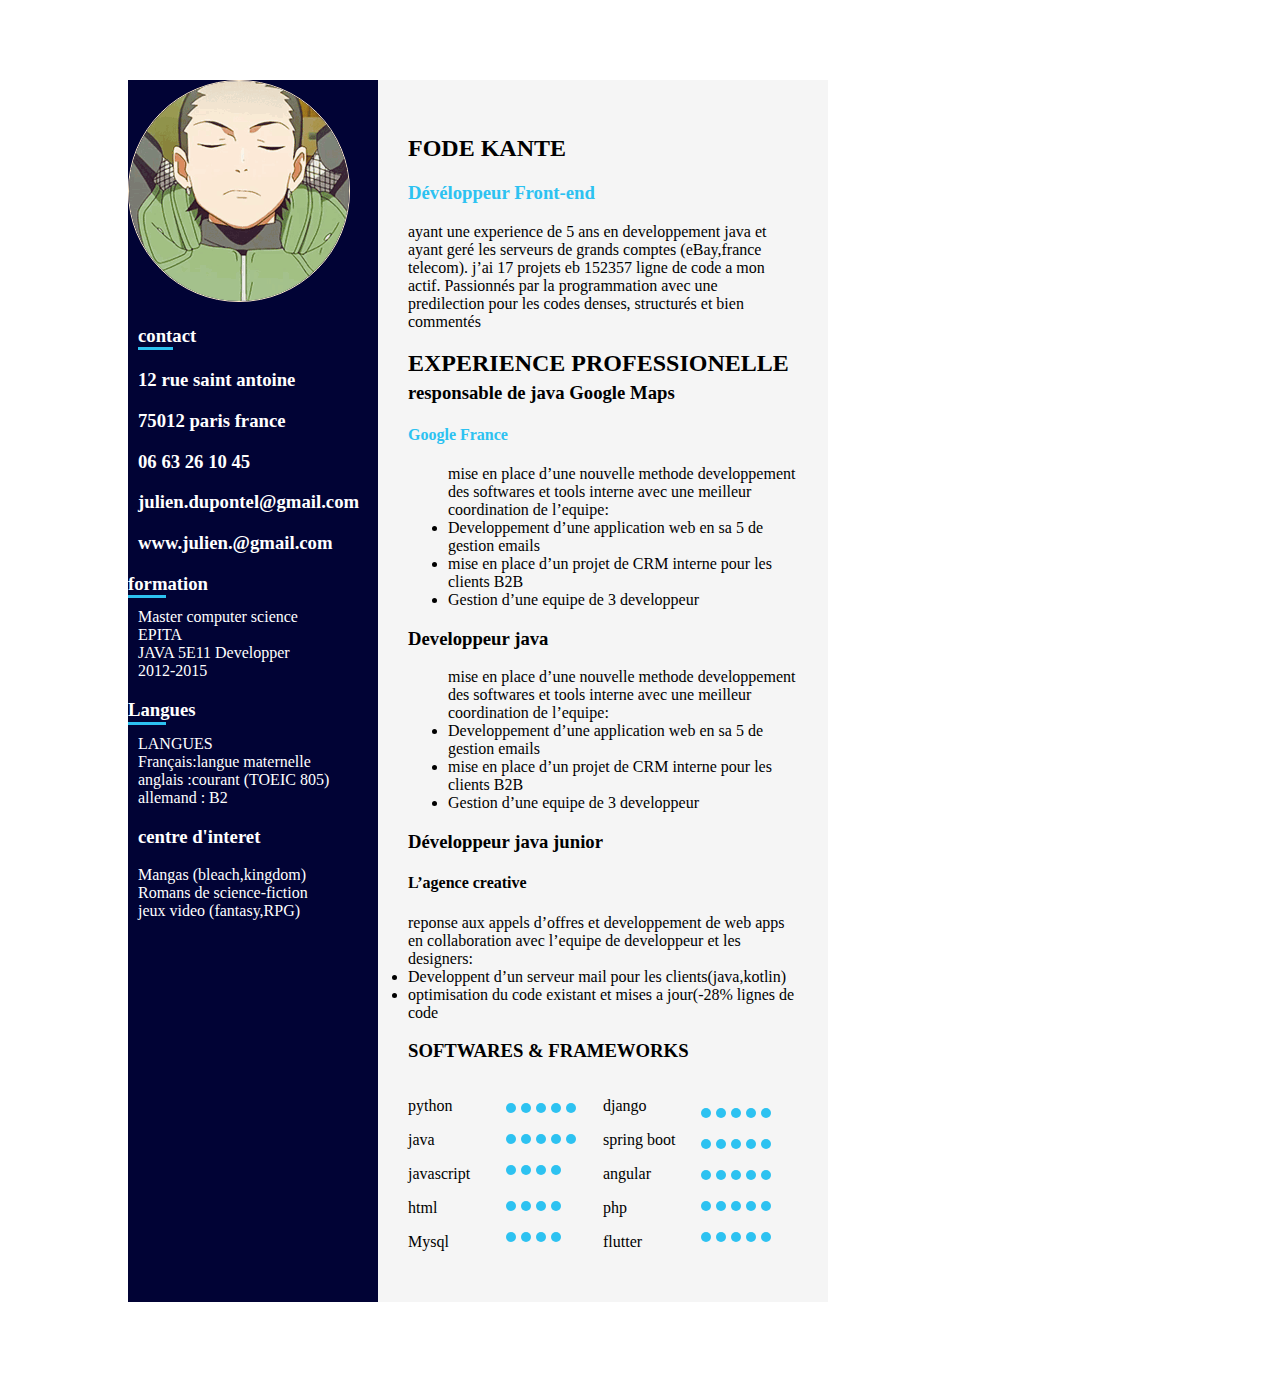
==== index.html @ 285769e8 "projet" ====
<!DOCTYPE html>
<html lang="en">
<head>
    <meta charset="UTF-8">
    <meta http-equiv="X-UA-Compatible" content="IE=edge">
    <meta name="viewport" content="width=device-width, initial-scale=1.0">
    <title>moncv</title>
    <link rel="stylesheet" href="index.css">
</head>

<body>
    <div class="container">
        <!-- partie gauche  -->
        <div class="left" >
            <div class="image">
                <img src="shikamaru.gif" alt="mon image" style="border: 1px solid blanchedalmond; border-radius: 120px;">
            </div>
            <div class="infos">
                <div class="contact">
                    <h3 class="diema">contact</h3>
                    <div class="tiret"></div>
                    <h3> 12 rue saint antoine</h3> 
                    <h3> 75012 paris france </h3>
                    <h3> 06 63 26 10 45</h3>
                    <h3> julien.dupontel@gmail.com</h3>
                    <h3> www.julien.@gmail.com</h3>
                </div>
            <div class="formation">
                <h3 class="diema" style=""> formation </h3>
                <div class="tiret" style=""></div>
                <p>Master computer science <br> EPITA <br> JAVA 5E11 Developper <br> 2012-2015<b</p>
            </div>
                <div class="langues">
                    <h3 class="diema">Langues</h3>
                    <div class="tiret"></div>
                    <p>LANGUES <br> Français:langue maternelle <br> anglais :courant (TOEIC 805) <br> allemand : B2 <br></p>
                </div>

            </div>
            <div class="interet">
                <h3 class="diema">centre d'interet</h3>
                <p> Mangas (bleach,kingdom)<br>Romans de science-fiction<br> jeux video (fantasy,RPG)<br>
                </p>
            </div>
           
            
            

        </div> 
        <!-- partie droite -->
       <div class="right">
         <h2> FODE KANTE</h2>
         <h3 class="dev">Dévéloppeur Front-end </h3>
             <p>ayant une experience de 5 ans en developpement java et ayant geré les serveurs de grands comptes (eBay,france telecom). j’ai 17 projets eb 152357 ligne de code a mon actif. Passionnés par la programmation avec une predilection pour les codes denses, structurés et bien commentés
        </p>
         <h2 >EXPERIENCE PROFESSIONELLE</h2>
         <h3 style="margin-top: -15px;">responsable de java Google Maps   </h3>
         <h4 class="bleu_f">Google France</h4>
         <ul>
             
            mise en place d’une nouvelle methode developpement des softwares et tools interne avec une meilleur coordination de l’equipe:
            <li>Developpement d’une application web en sa 5 de gestion emails</li>
            <li>mise en place d’un projet de CRM interne pour les clients B2B</li>
            <li>Gestion d’une equipe de 3 developpeur</li>
             
        </ul>
        <h3>Developpeur java</h3>
        <ul>
            mise en place d’une nouvelle methode developpement des softwares et tools interne avec une meilleur coordination de l’equipe:
            <li>Developpement d’une application web en sa 5 de gestion emails</li>
            <li>mise en place d’un projet de CRM interne pour les clients B2B</li>
            <li>Gestion d’une equipe de 3 developpeur</li>
             
        </ul>
        <h3>Développeur java junior </h3>
        <h4>L’agence creative</h4>
             reponse aux appels d’offres et developpement de web apps en 
            collaboration avec l’equipe de developpeur et les designers:
            <li>Developpent d’un serveur mail pour les clients(java,kotlin)</li>
            <li>optimisation du code existant et mises a jour(-28% lignes de code</li>
         <h3>SOFTWARES & FRAMEWORKS</h3>
         <div class="tr">
            <div class="footer">
                <div class="logi">
                    <p>python</p>
                    <p>java</p>
                    <p>javascript</p>
                    <p>html</p>
                    <p>Mysql</p>
                </div>
                <!-- les ronds en bleu  -->
                <div class="classe">
                    <div class="rang_un"><span class="dot"></span><span class="dot"></span><span class="dot"></span><span class="dot"></span><span class="dot"></span></div>
                    <div class="rang_deux"><span class="dot"></span><span class="dot"></span><span class="dot"></span><span class="dot"></span><span class="dot"></span></div>
                    <div class="rang_trois"><span ></span><span class="dot"></span><span class="dot"></span><span class="dot"></span><span class="dot"></span></div>
                    <div class="rang_quatre"><span ></span><span class="dot"></span><span class="dot"></span><span class="dot"></span><span class="dot"></span></div>
                    <div class="rang_cinq"><span ></span><span class="dot"></span><span class="dot"></span><span class="dot"></span><span class="dot"></span></div>
                </div>
                <div class="logi">
                    <p>django</p>
                    <p>spring boot</p>
                    <p>angular</p>
                    <p>php</p>
                    <p>flutter</p>
                </div>
                <div class="classe">
                    <div><span class="dot"></span><span class="dot"></span><span class="dot"></span><span class="dot"></span><span class="dot"></span></div>
                    <div><span class="dot"></span><span class="dot"></span><span class="dot"></span><span class="dot"></span><span class="dot"></span></div>
                    <div><span class="dot"></span><span class="dot"></span><span class="dot"></span><span class="dot"></span><span class="dot"></span></div>
                    <div><span class="dot"></span><span class="dot"></span><span class="dot"></span><span class="dot"></span><span class="dot"></span></div>
                    <div><span class="dot"></span><span class="dot"></span><span class="dot"></span><span class="dot"></span><span class="dot"></span></div>
                </div>
         </div>

         </div>
         
        </div>  
     
        


            
        </div>

    </div>
</body>
</html>
---- index.css ----
:root{
    --bleu_f:#2DC2F1;
    --bleu: #010335;
    --gray:#F5F5F5;
    --blanc: #FFF;

}

.container{
    width: 700px;
    height: auto;
    margin: 80px 120px;
    display: flex;
    /* background-color: var(--gray); */
}

/* partie gauche  */
.left{
    width: 250px;
    height: auto;
    background-color:var(--bleu) ;
    /* float: left; */
}
.cercle{
    width: 10px;
    height: 10px;
    border-radius: 50%;
    background: blue;
    display: inline-block;
}
.diema{
    color: var(--blanc);
}
.bleu_f{
    color: #2DC2F1;
    
}
.contact p{ 
      color: #FFF;
      margin: 10px;
}
.contact{
    color: #FFF;
    margin: 10px;
}
.formation p{
    color: #FFF;
    margin: 10px;
}
.langues p{
    color: #FFF;
    margin: 10px;
}
.interet{
    color: #FFF;
    margin: 10px;
}
.tiret{
    position: relative;
    height: 3px;
    width: 15%;
    background-color: var(--bleu_f);
    margin-top: -18px;
}
.contact
{
    padding-top: 10;
}
.classe{
    margin-top: 10px;
}
.classe span{
 margin-top: 17px;
}
.dot{
    margin-top: 5px;
}
.rang_un{
    margin-top: -5px;
}
.rang_quatre{
    margin-top: 5px;
}


.right{
    width: 390px;
    height: auto;
    background-color:var(--gray) ;
    /* float: right; */
    padding: 35px 30px;
    

}
.left{
    justify-content: center;
    align-items: center;
    display: block;
}
.dev{
    color: var(--bleu_f);
}

.dot{
    height: 10px;
    width: 10px;
    border-radius: 50%;
    margin-right: 5px;
    display: inline-block;
    background-color: #2DC2F1;
}
.footer
{
    display: grid;
    grid-template-columns: repeat(4,1fr);
    gap: -200PX;
}
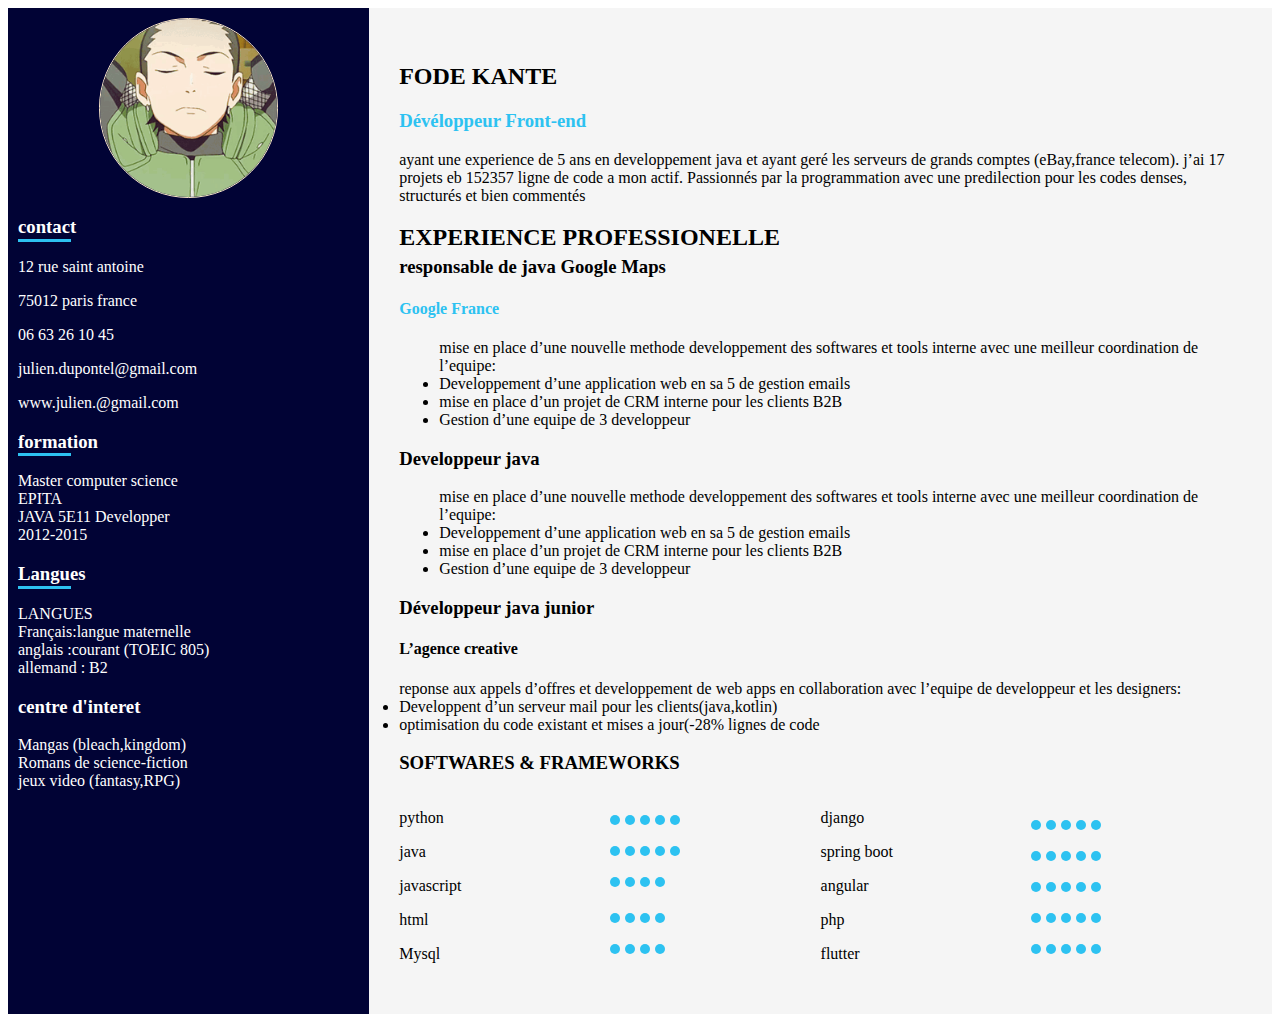
==== commit 22e33e88: "MON CHANGEMENT" ====
--- a/index.html
+++ b/index.html
@@ -6,6 +6,7 @@
     <meta name="viewport" content="width=device-width, initial-scale=1.0">
     <title>moncv</title>
     <link rel="stylesheet" href="index.css">
+    
 </head>
 
 <body>
@@ -19,11 +20,11 @@
                 <div class="contact">
                     <h3 class="diema">contact</h3>
                     <div class="tiret"></div>
-                    <h3> 12 rue saint antoine</h3> 
-                    <h3> 75012 paris france </h3>
-                    <h3> 06 63 26 10 45</h3>
-                    <h3> julien.dupontel@gmail.com</h3>
-                    <h3> www.julien.@gmail.com</h3>
+                    <p> 12 rue saint antoine</p> 
+                    <p> 75012 paris france </p>
+                    <p> 06 63 26 10 45</p>
+                    <p> julien.dupontel@gmail.com</p>
+                    <p> www.julien.@gmail.com</p>
                 </div>
             <div class="formation">
                 <h3 class="diema" style=""> formation </h3>
--- a/index.css
+++ b/index.css
@@ -7,16 +7,18 @@
 }
 
 .container{
-    width: 700px;
+    /* width: 700px; */
+    width: 100%;
     height: auto;
-    margin: 80px 120px;
+    /* margin: 80px 120px; */
     display: flex;
     /* background-color: var(--gray); */
 }
 
 /* partie gauche  */
 .left{
-    width: 250px;
+    /* width: 250px; */
+    width: 30%;
     height: auto;
     background-color:var(--bleu) ;
     /* float: left; */
@@ -37,23 +39,21 @@
 }
 .contact p{ 
       color: #FFF;
-      margin: 10px;
 }
 .contact{
     color: #FFF;
-    margin: 10px;
 }
 .formation p{
     color: #FFF;
-    margin: 10px;
+    
 }
 .langues p{
     color: #FFF;
-    margin: 10px;
+    /* margin: 10px; */
 }
 .interet{
     color: #FFF;
-    margin: 10px;
+    margin-left: 10px;
 }
 .tiret{
     position: relative;
@@ -65,6 +65,16 @@
 .contact
 {
     padding-top: 10;
+}
+.image img{
+    width: 80%;
+
+}
+.image{
+    display: grid;
+    justify-content: center;
+    place-items: center;
+    margin-top: 10px;
 }
 .classe{
     margin-top: 10px;
@@ -84,7 +94,8 @@
 
 
 .right{
-    width: 390px;
+    /* width: 390px; */
+    width: 70%;
     height: auto;
     background-color:var(--gray) ;
     /* float: right; */
@@ -96,6 +107,9 @@
     justify-content: center;
     align-items: center;
     display: block;
+}
+.infos{
+    margin-left: 10px;
 }
 .dev{
     color: var(--bleu_f);
@@ -113,5 +127,5 @@
 {
     display: grid;
     grid-template-columns: repeat(4,1fr);
-    gap: -200PX;
+    /* gap: -200PX; */
 }
